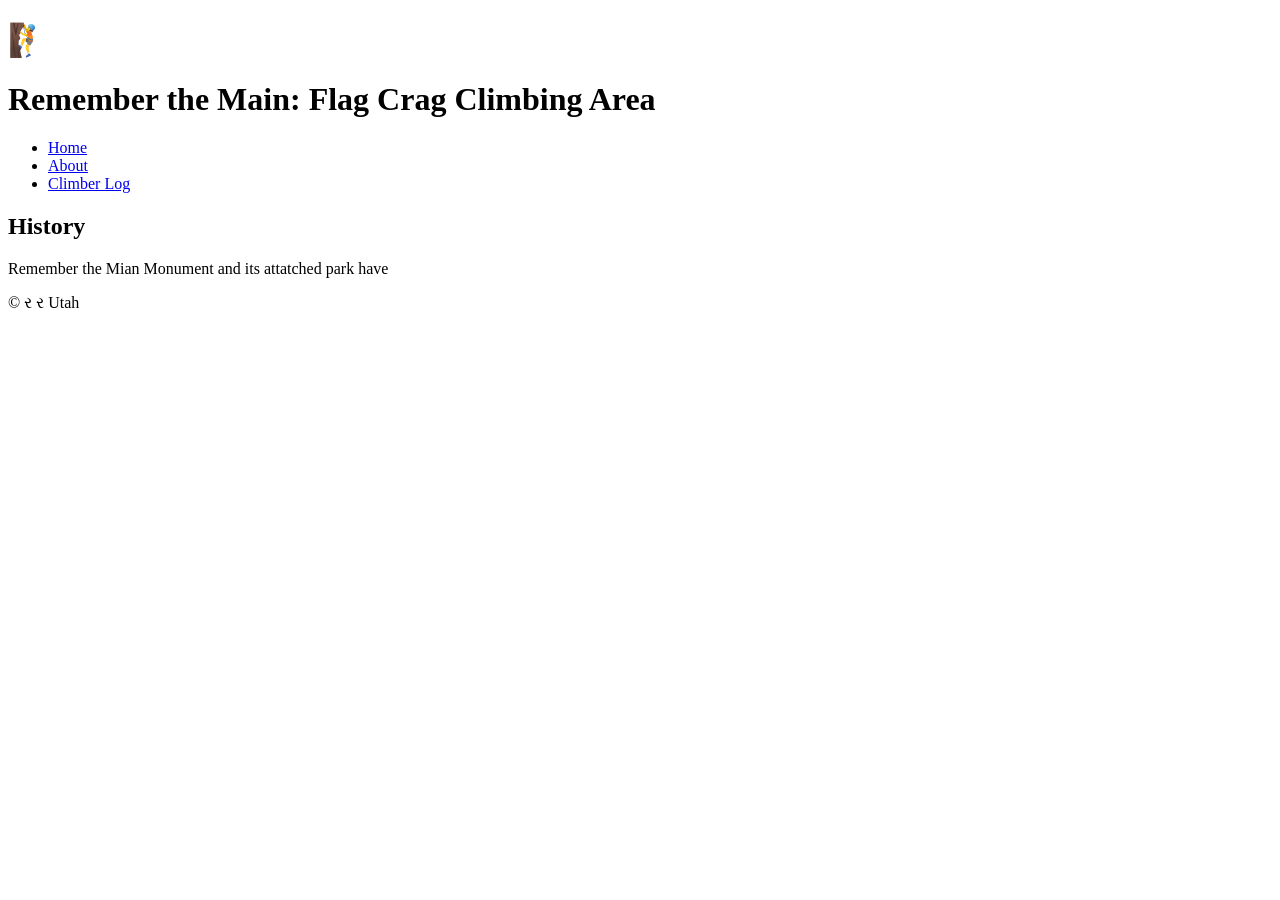
==== project/index.html @ 84ca53d2 "started adding history" ====
<!DOCTYPE html>
<html lang="en">

<head>
    <meta charset="UTF-8">
    <meta name="viewport" content="width=device-width, initial-scale=1.0">
    <title>Remember the Main</title>
    <meta name="description" content="Remember the Main – Flag Crag Climbing Area – Isaac Rochelle">
    <meta name="author" content="Isaac Rochelle">
    <link rel="stylesheet" href="styles/.css">
    <link rel="preconnect" href="https://fonts.googleapis.com">
    <link rel="preconnect" href="https://fonts.gstatic.com" crossorigin>
    <script src="scripts/.js" defer></script>
    <link href="https://fonts.googleapis.com/css2?family=Bebas+Neue&display=swap" rel="stylesheet">
    <link href="https://fonts.googleapis.com/css2?family=Open+Sans&display=swap" rel="stylesheet">
</head>

<body>
    <header>
        <h1 class="logo">🧗</h1>
        <h1>Remember the Main: Flag Crag Climbing Area</h1>
        <a id="menu" href="#"></a>
        <nav >
            <ul class="navigation">
                <li><a href="#">Home</a></li>
                <li><a href="about.html">About</a></li>
                <li><a href="climb-log.html">Climber Log</a></li>
            </ul>
        </nav>
    </header>
    <main>
        <h2>History</h2>
        <p class="history">Remember the Mian Monument and its attatched park 
            have</p>
        
    </main>
    <footer>
        <p>
            &copy;<span id="year"></span> &#2736; <span id="author"></span> &#2736; Utah
        </p>
        <p id="lastModified"></p>
    </footer>
</body>

</html>
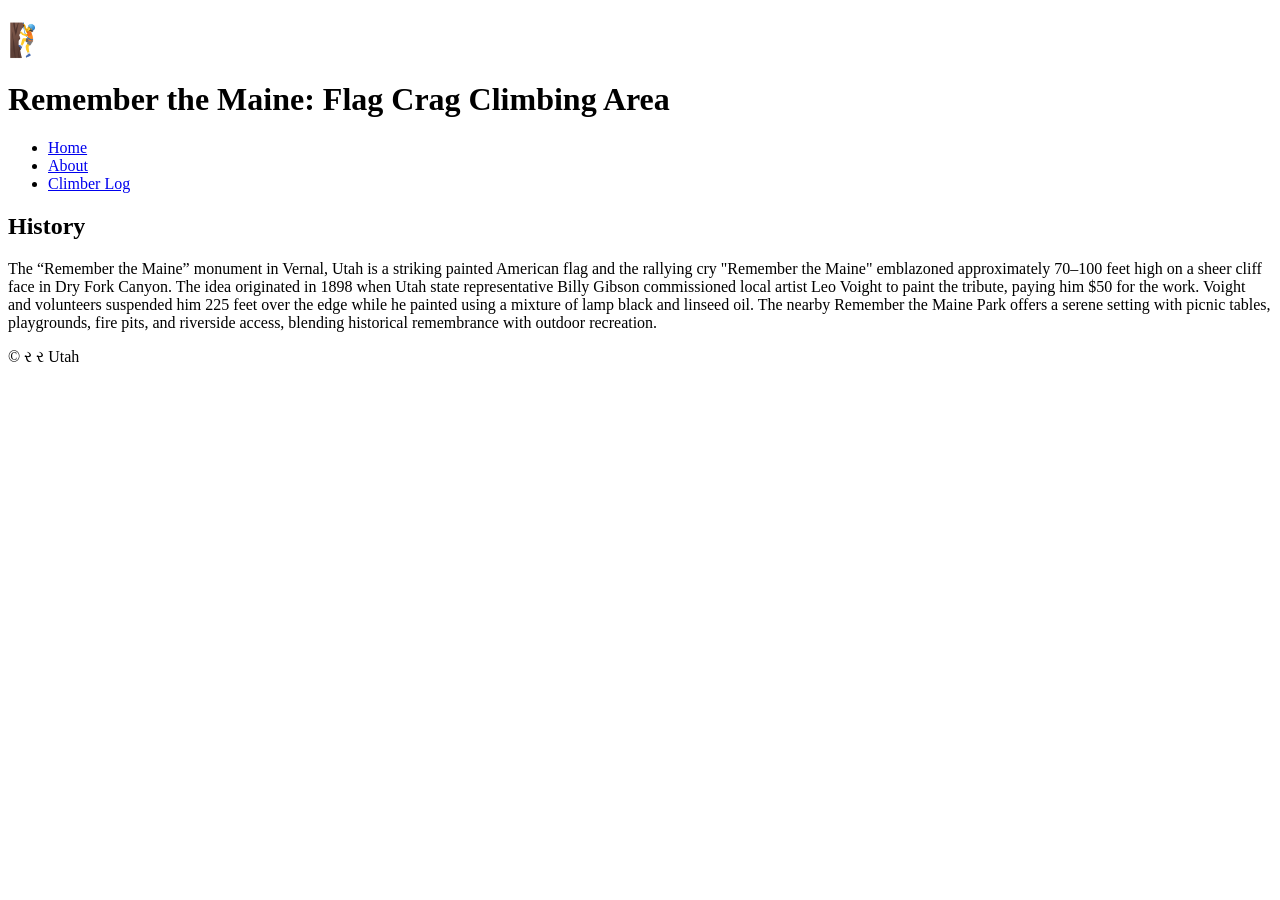
==== commit 56c2ad3a: "fixed typos and added a brief history of the Remeber the Maine Monument" ====
--- a/project/index.html
+++ b/project/index.html
@@ -4,8 +4,8 @@
 <head>
     <meta charset="UTF-8">
     <meta name="viewport" content="width=device-width, initial-scale=1.0">
-    <title>Remember the Main</title>
-    <meta name="description" content="Remember the Main – Flag Crag Climbing Area – Isaac Rochelle">
+    <title>Remember the Maine</title>
+    <meta name="description" content="Remember the Maine – Flag Crag Climbing Area – Isaac Rochelle">
     <meta name="author" content="Isaac Rochelle">
     <link rel="stylesheet" href="styles/.css">
     <link rel="preconnect" href="https://fonts.googleapis.com">
@@ -18,7 +18,7 @@
 <body>
     <header>
         <h1 class="logo">🧗</h1>
-        <h1>Remember the Main: Flag Crag Climbing Area</h1>
+        <h1>Remember the Maine: Flag Crag Climbing Area</h1>
         <a id="menu" href="#"></a>
         <nav >
             <ul class="navigation">
@@ -30,8 +30,13 @@
     </header>
     <main>
         <h2>History</h2>
-        <p class="history">Remember the Mian Monument and its attatched park 
-            have</p>
+        <p class="history">The “Remember the Maine” monument in Vernal, Utah is a striking painted American flag and the 
+            rallying cry "Remember the Maine" emblazoned approximately 70–100 feet high on a sheer cliff face in Dry Fork Canyon. 
+            The idea originated in 1898 when Utah state representative Billy Gibson commissioned local artist Leo Voight to paint 
+            the tribute, paying him $50 for the work. Voight and volunteers suspended him 225 feet over the edge while he painted 
+            using a mixture of lamp black and linseed oil. The nearby Remember the Maine Park offers a serene setting with picnic 
+            tables, playgrounds, fire pits, and riverside access, blending historical remembrance with outdoor recreation.</p>
+            <!-- needs to be verified -->
         
     </main>
     <footer>
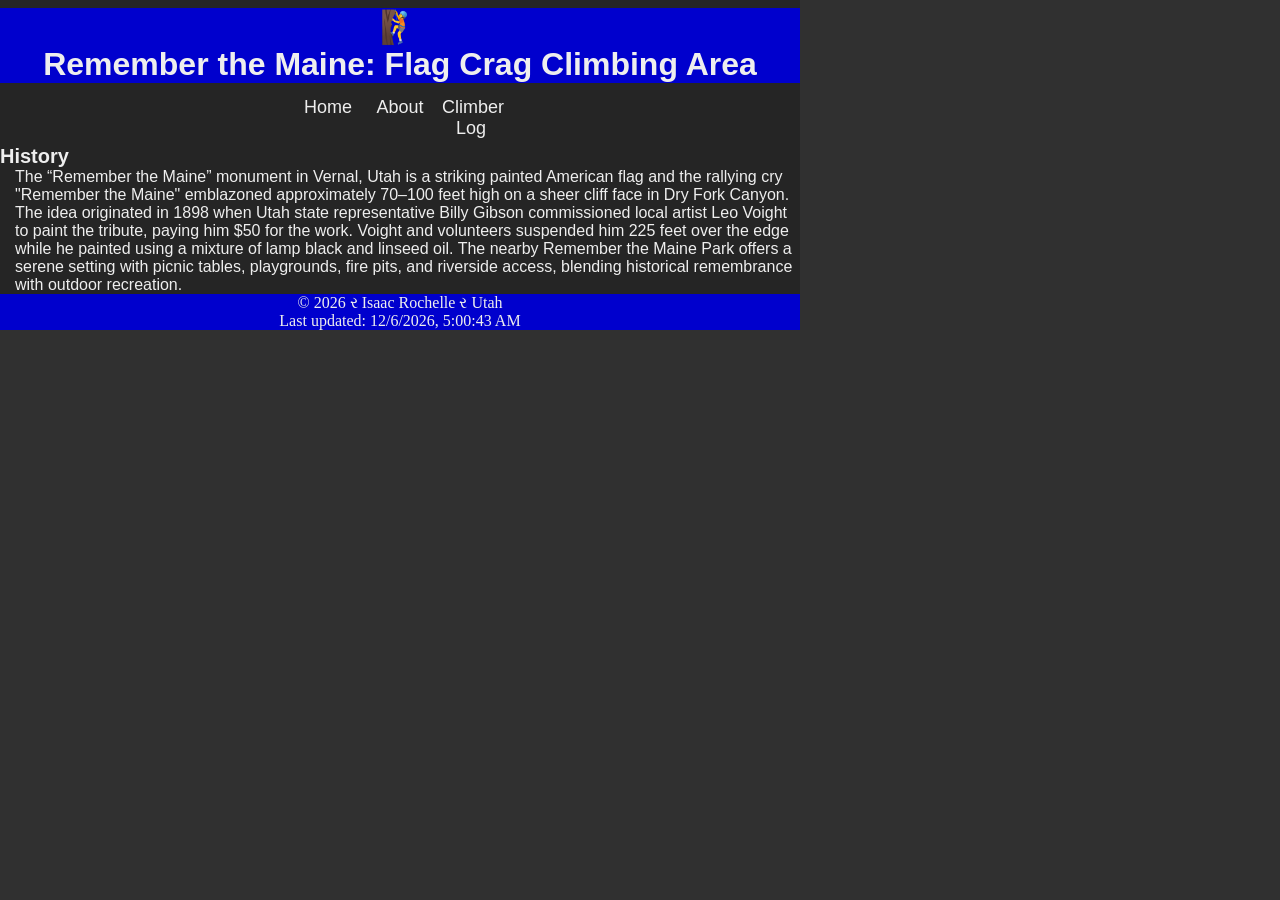
==== commit bccf62b4: "fixed typos and links" ====
--- a/project/index.html
+++ b/project/index.html
@@ -7,10 +7,10 @@
     <title>Remember the Maine</title>
     <meta name="description" content="Remember the Maine – Flag Crag Climbing Area – Isaac Rochelle">
     <meta name="author" content="Isaac Rochelle">
-    <link rel="stylesheet" href="styles/.css">
+    <link rel="stylesheet" href="styles/base.css">
     <link rel="preconnect" href="https://fonts.googleapis.com">
     <link rel="preconnect" href="https://fonts.gstatic.com" crossorigin>
-    <script src="scripts/.js" defer></script>
+    <script src="scripts/remember-the-maine-script.js" defer></script>
     <link href="https://fonts.googleapis.com/css2?family=Bebas+Neue&display=swap" rel="stylesheet">
     <link href="https://fonts.googleapis.com/css2?family=Open+Sans&display=swap" rel="stylesheet">
 </head>
--- a/project/styles/base.css
+++ b/project/styles/base.css
@@ -0,0 +1,111 @@
+:root{
+    --accent-background-color: mediumblue;
+    --content-background-color: #252525;
+    --page-background-color: #303030;
+    --background-highligh-color: #353535;
+    --heading-font:  "Bebas Neue", Impact, sans-serif;
+	--body-font: "Open Sans", Verdana, sans-serif;
+    --monospaced-font: "Monaco", Monospace;
+}
+
+nav li a:hover {
+    color: green;
+}
+
+header {
+    text-align: center;
+    background-color: var(--accent-background-color);
+    padding-top: 8px;
+    min-width: 100%;
+    font-family: var(--heading-font);
+}
+
+header nav {
+    margin-top: 8px;
+}
+
+header nav, header nav * {
+    background-color: var(--content-background-color);
+    font-size: 18px;
+    padding: 2px;
+}
+
+a {
+    text-decoration: none;
+}
+
+header nav {
+    display: flex;
+    justify-content: space-around;
+}
+
+* {
+    margin: 0;
+    padding: 0;
+    box-sizing: border-box;
+    background-color: var(--page-background-color);
+    color: #eee;
+}
+
+body {
+    justify-content: center;
+    justify-items: center;
+    background-color: var(--content-background-color);
+    max-width: 800px;
+}
+
+body * {
+    background-color: var(--content-background-color);
+    list-style: none;
+}
+
+main p, main ul {
+    padding-left: 15px;
+    font-family: var(--body-font);
+}
+
+* h1 {
+    font-size: 25px;
+    font-family: var(--heading-font);
+}
+
+h1 {
+    background-color: var(--accent-background-color);
+    text-align: center;
+    font-family: var(--heading-font);
+    font-size: 25px;
+}
+
+h2 {
+    font-family: var(--heading-font);
+    font-size: 20px;
+}
+
+footer {
+    text-align: center;
+    background-color: var(--accent-background-color);
+    min-width: 100%;
+}
+
+footer * {
+    background-color: var(--accent-background-color);
+}
+
+@media only screen and (min-width: 40em) {
+	h1 {
+		font-size: 2rem;
+	}
+	.navigation {
+		display: flex;
+	}
+	.navigation li {
+		display: block;
+		flex: 1 1 100%;
+	}
+	.navigation a {
+		text-align: center;
+	}
+	#menu {
+		display: none;
+	}
+}
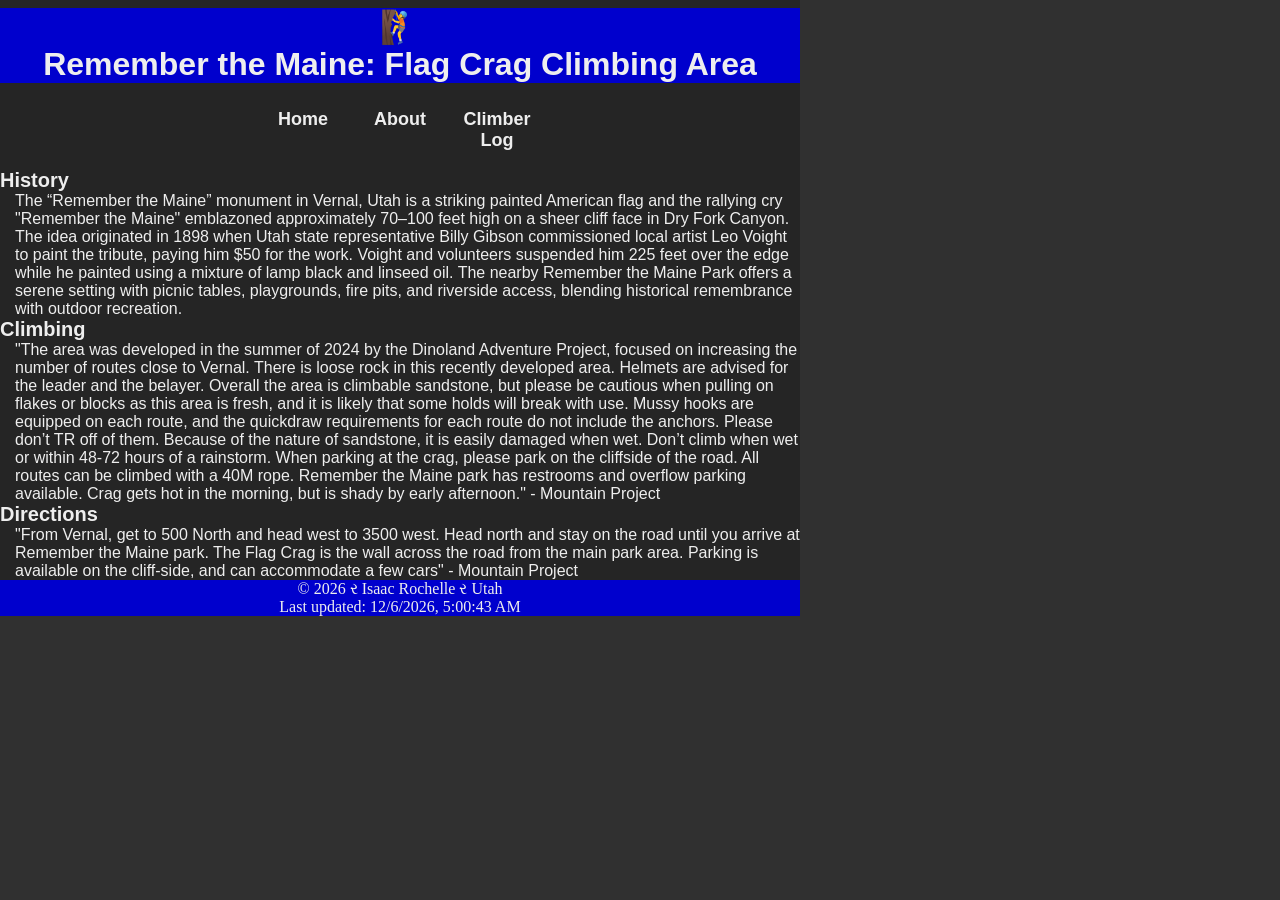
==== commit 9c4e6992: "fixed size changing menu added details to Home" ====
--- a/project/index.html
+++ b/project/index.html
@@ -22,7 +22,7 @@
         <a id="menu" href="#"></a>
         <nav >
             <ul class="navigation">
-                <li><a href="#">Home</a></li>
+                <li><a href="./#">Home</a></li>
                 <li><a href="about.html">About</a></li>
                 <li><a href="climb-log.html">Climber Log</a></li>
             </ul>
@@ -36,8 +36,18 @@
             the tribute, paying him $50 for the work. Voight and volunteers suspended him 225 feet over the edge while he painted 
             using a mixture of lamp black and linseed oil. The nearby Remember the Maine Park offers a serene setting with picnic 
             tables, playgrounds, fire pits, and riverside access, blending historical remembrance with outdoor recreation.</p>
-            <!-- needs to be verified -->
-        
+        <h2>Climbing</h2>
+        <p class="climbing">"The area was developed in the summer of 2024 by the Dinoland Adventure Project, focused on 
+            increasing the number of routes close to Vernal. There is loose rock in this recently developed area. Helmets are 
+            advised for the leader and the belayer. Overall the area is climbable sandstone, but please be cautious when pulling 
+            on flakes or blocks as this area is fresh, and it is likely that some holds will break with use. Mussy hooks are 
+            equipped on each route, and the quickdraw requirements for each route do not include the anchors. Please don’t TR off 
+            of them. Because of the nature of sandstone, it is easily damaged when wet. Don’t climb when wet or within 48-72 
+            hours of a rainstorm. When parking at the crag, please park on the cliffside of the road. All routes can be climbed 
+            with a 40M rope. Remember the Maine park has restrooms and overflow parking available. Crag gets hot in the morning, 
+            but is shady by early afternoon." - Mountain Project</p>
+        <h2>Directions</h2>
+        <p class="directions">"From Vernal, get to 500 North and head west to 3500 west. Head north and stay on the road until you arrive at Remember the Maine park. The Flag Crag is the wall across the road from the main park area. Parking is available on the cliff-side, and can accommodate a few cars" - Mountain Project</p>
     </main>
     <footer>
         <p>
--- a/project/styles/base.css
+++ b/project/styles/base.css
@@ -91,6 +91,40 @@
     background-color: var(--accent-background-color);
 }
 
+.navigation.show li {
+	display: block;
+}
+
+.show li {
+	display: block;
+}
+
+#menu.show::before {
+	content: "X";
+}
+
+#menu::before {
+	content: "≡";
+}
+
+.navigation {
+    list-style: none;
+}
+
+.navigation li {
+	display: none;
+}
+
+.navigation a {
+	display: block;
+	padding: 0.75rem;
+	text-align: left;
+	text-decoration: none;
+	font-weight: 700;
+	transition: 0.5s;
+	font-size: clamp(1rem, 2vmin, 1.5rem);
+}
+
 @media only screen and (min-width: 40em) {
 	h1 {
 		font-size: 2rem;
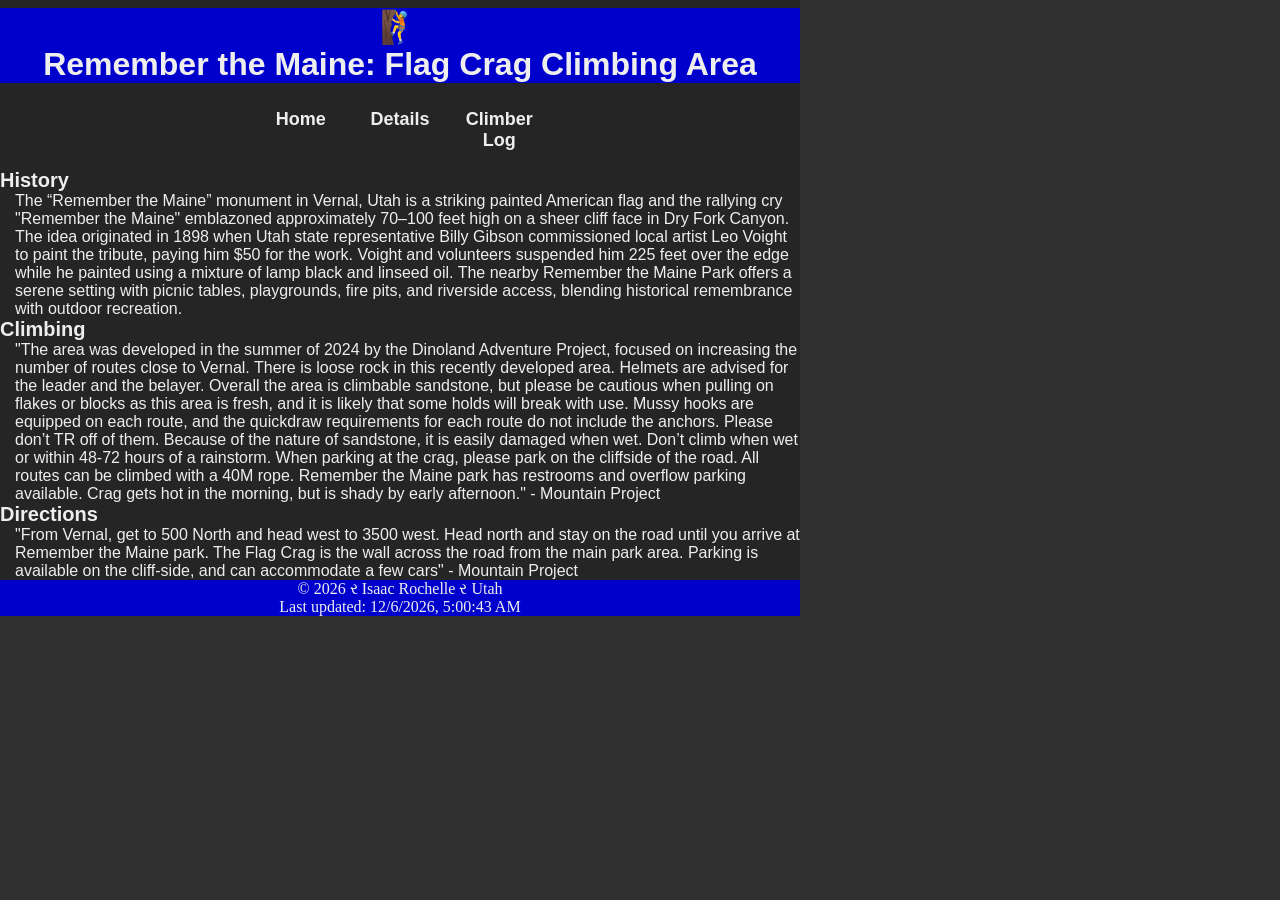
==== commit 6953b102: "tiny update" ====
--- a/project/index.html
+++ b/project/index.html
@@ -23,7 +23,7 @@
         <nav >
             <ul class="navigation">
                 <li><a href="./#">Home</a></li>
-                <li><a href="about.html">About</a></li>
+                <li><a href="about.html">Details</a></li>
                 <li><a href="climb-log.html">Climber Log</a></li>
             </ul>
         </nav>
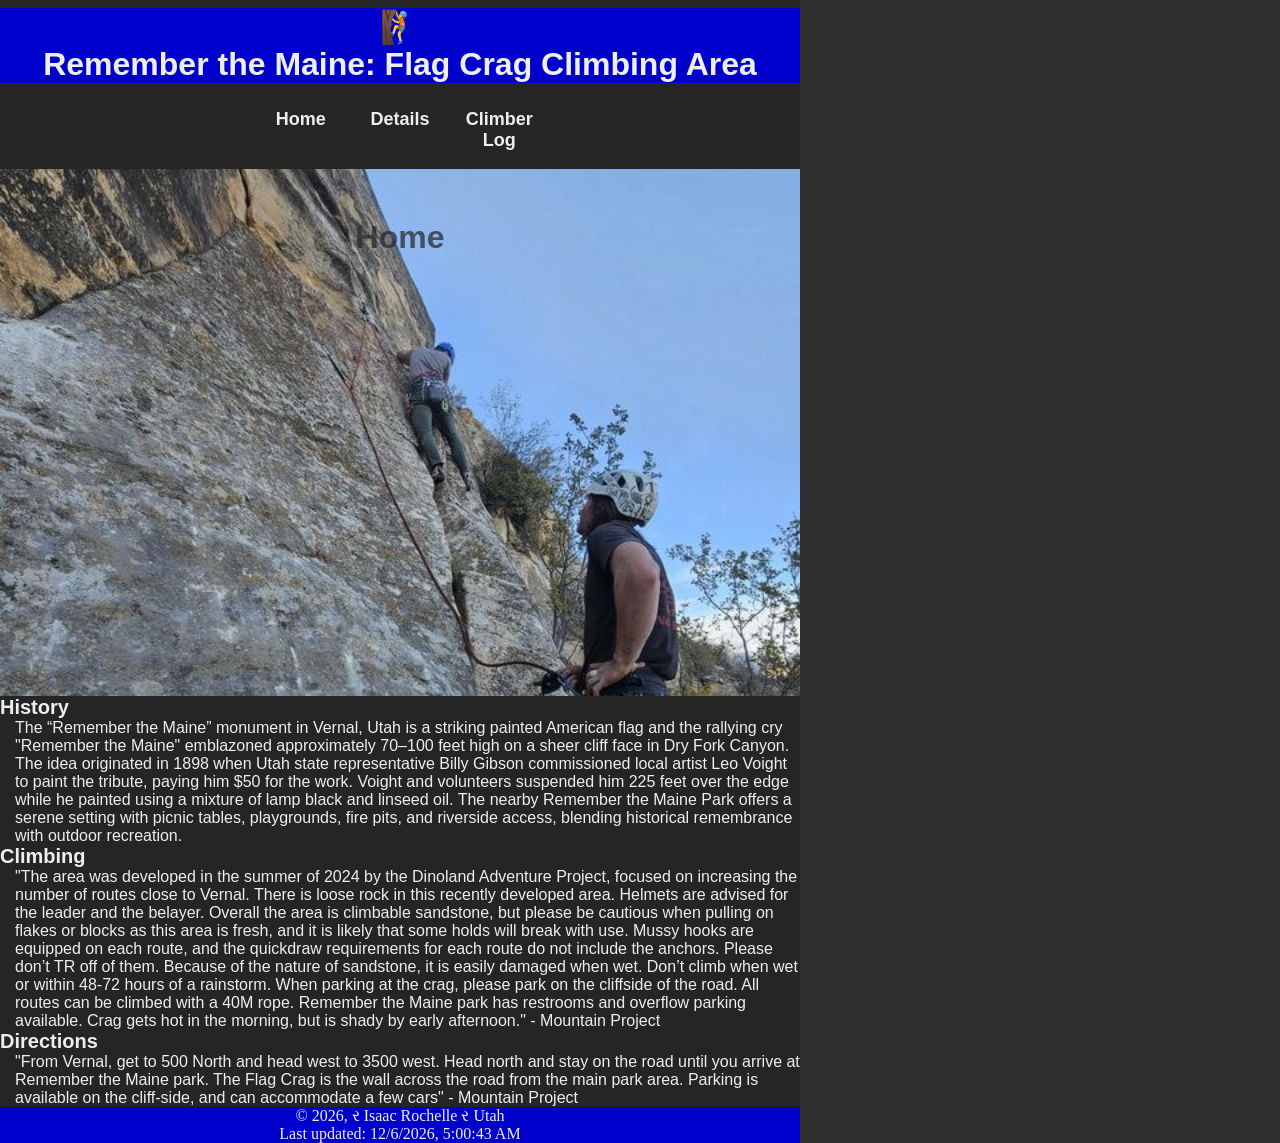
==== commit acc1f013: "filled in routes array and a few other small tweaks" ====
--- a/project/index.html
+++ b/project/index.html
@@ -29,6 +29,10 @@
         </nav>
     </header>
     <main>
+        <div class="hero">
+            <img src="images/start-of-the-climb.jpg" alt="start of the climb" loading="lazy">
+            <h1>Home</h1>
+        </div>
         <h2>History</h2>
         <p class="history">The “Remember the Maine” monument in Vernal, Utah is a striking painted American flag and the 
             rallying cry "Remember the Maine" emblazoned approximately 70–100 feet high on a sheer cliff face in Dry Fork Canyon. 
--- a/project/styles/base.css
+++ b/project/styles/base.css
@@ -81,6 +81,54 @@
     font-size: 20px;
 }
 
+.hero img {
+    width: 100%;
+    height: auto;
+    display: block;
+}
+
+.hero {
+    position: relative;
+}
+
+.hero h1 {
+    position: absolute;
+    top: 50px;
+    width: 100%;
+    padding: 0;
+    text-align: center;
+    opacity: 0.7;
+    background-color: var(--primary-color);
+    color: #252525;
+}
+
+.hero article p {
+    background-color: #ef2d5700;
+    color: #000;
+}
+
+.hero article {
+    position: absolute;
+    top: 100px;
+    right: 25px;
+    width: 65%;
+    padding: 5px 15px;
+    text-align: center;
+    background-color: #ef2d57af;
+    display: flex;
+}
+
+.hero article img {
+    width: 150px;
+    height: auto;
+    position: relative;
+    z-index: 10;
+    opacity: 0.9;
+    flex-shrink: 0;
+    object-fit: contain;
+    background-color: #ef2d5700;
+}
+
 footer {
     text-align: center;
     background-color: var(--accent-background-color);
@@ -125,6 +173,62 @@
 	font-size: clamp(1rem, 2vmin, 1.5rem);
 }
 
+
+form {
+    color: var(--accent1-color);
+    font-family: var(--body-font);
+    justify-items: center;
+    background-color: #303030;
+    padding: 10px 10px;
+    position: relative;
+    z-index: 1;
+    margin-bottom: 15px;
+}
+
+form * {
+    background-color: #303030;
+    justify-content: center;
+    justify-items: center;
+}
+
+.user_info {
+    display: flex;
+}
+
+fieldset {
+    border: 0;
+    padding: 5px 5px;
+}
+
+.text {
+    display: block;
+    font-size: 0.85rem;
+    margin-bottom: 0.25rem;
+}
+
+input[type="text"], input[type="email"] {
+    color: var(--accent1-color);
+}
+
+textarea {
+    width: fit-content;
+    min-width: 250px;
+    color: var(--accent1-color);
+}
+
+.end {
+    display: flex;
+    flex-direction: column;
+    gap: 7px;
+    padding-top: 5px;
+    text-align: center;
+}
+
+button {
+    background-color: #000;
+    color: var(--accent3-color);
+}
+
 @media only screen and (min-width: 40em) {
 	h1 {
 		font-size: 2rem;
